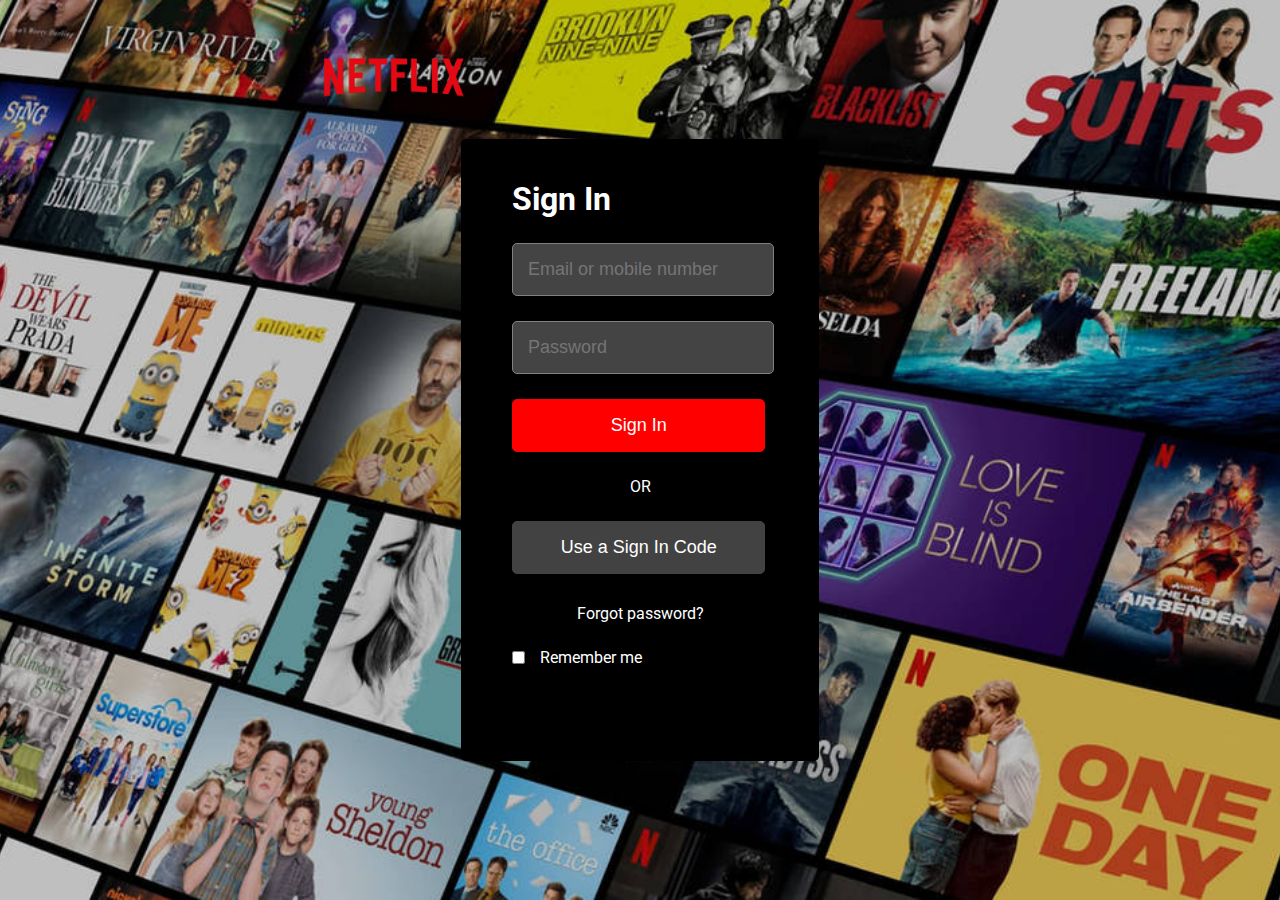
==== index.html @ c4706450 "Netflix Recreation for practice." ====
<!DOCTYPE html>
<html lang="en">
<head>
    <meta charset="UTF-8">
    <meta name="viewport" content="width=device-width, initial-scale=1.0">
    <link rel="stylesheet" href="style.css">
    <title>Netflix Login Recreation</title>
</head>
<body>
    <div class="logo-div">
        <img src="Netflix_Logo-removebg-preview.png" class="logo">
    </div>
    <div class="wrapper">
        <h1>Sign In</h1>

        <input type="text" required placeholder=
        "Email or mobile number" class="enter-info enter-mail">
        
        <input type="text" required placeholder=
        "Password" class="enter-info enter-password">

        <button class="sign-in-btn">Sign In</button>
        <p>OR</p>
        <button class="sign-in-with-code-btn">Use a Sign In Code</button>
        <div class="forgot-pswrd">
            <a href="" class="forgot-pswrd-btn">Forgot password?</a>
        </div>
        <div class="remember-me">
            <input type="checkbox" class="remember-me-btn"> Remember me
        </div>
        
    </div>
    <script src="script.js"></script>
</body>
</html>
---- style.css ----
@import url('https://fonts.googleapis.com/css2?family=Roboto:ital,wght@0,100..900;1,100..900&family=Ubuntu:ital,wght@0,300;0,400;0,500;0,700;1,300;1,400;1,500;1,700&display=swap');
*{
    margin: 0%;
    padding: 0%;
}
body{
    background: url(Netflix\ Image.jpg) no-repeat center center/cover;
    height: 100vh;
    background-color: black;
    color: white;
    display: flex;
    font-family: 'Roboto', sans-serif;
    justify-content: center;
}
button, input{
    border-radius: 5px;
    color: white;
}
.logo{
    position: absolute;
    left: 20%;
    top: 0%;
    width: 275px;
}
.wrapper{
    color: white;
    background-color: black;
    width: 20%;
    height: 60%;
    align-self: center;
    border: 1px solid transparent;
    border-radius: 5px;
    padding: 40px 50px;
}
.enter-info{
    padding: 15px;
    margin-top: 25px;
    font-size: 18px;
    width: 90%;
    background-color: rgb(68, 68, 68);
    border: 1px solid gray;
}
.sign-in-btn{
    padding: 15px;
    margin-top: 25px;
    font-size: 18px;
    width: 99%;
    color: white;
    background-color: red;
    border: 1px solid red;
}
p{
    text-align: center;
    margin: 25px 0px;
}
.sign-in-with-code-btn{
    padding: 15px;
    font-size: 18px;
    width: 99%;
    background-color: rgb(66, 66, 66);
    border: 1px solid rgb(66, 66, 66);
    color: white;
}
.forgot-pswrd a{
    color: white;
    text-decoration: none;
}
.forgot-pswrd a:hover{
    color: #7f7f7f;
    text-decoration: underline;
}
.forgot-pswrd{
    margin-top: 30px;
    display: flex;
    justify-content: center;
}
.remember-me{
    margin-top: 25px;
    display: flex;
    justify-content: space-between;

    width: 130px;
}
.remember-me-btn{
    background-color: black;
}
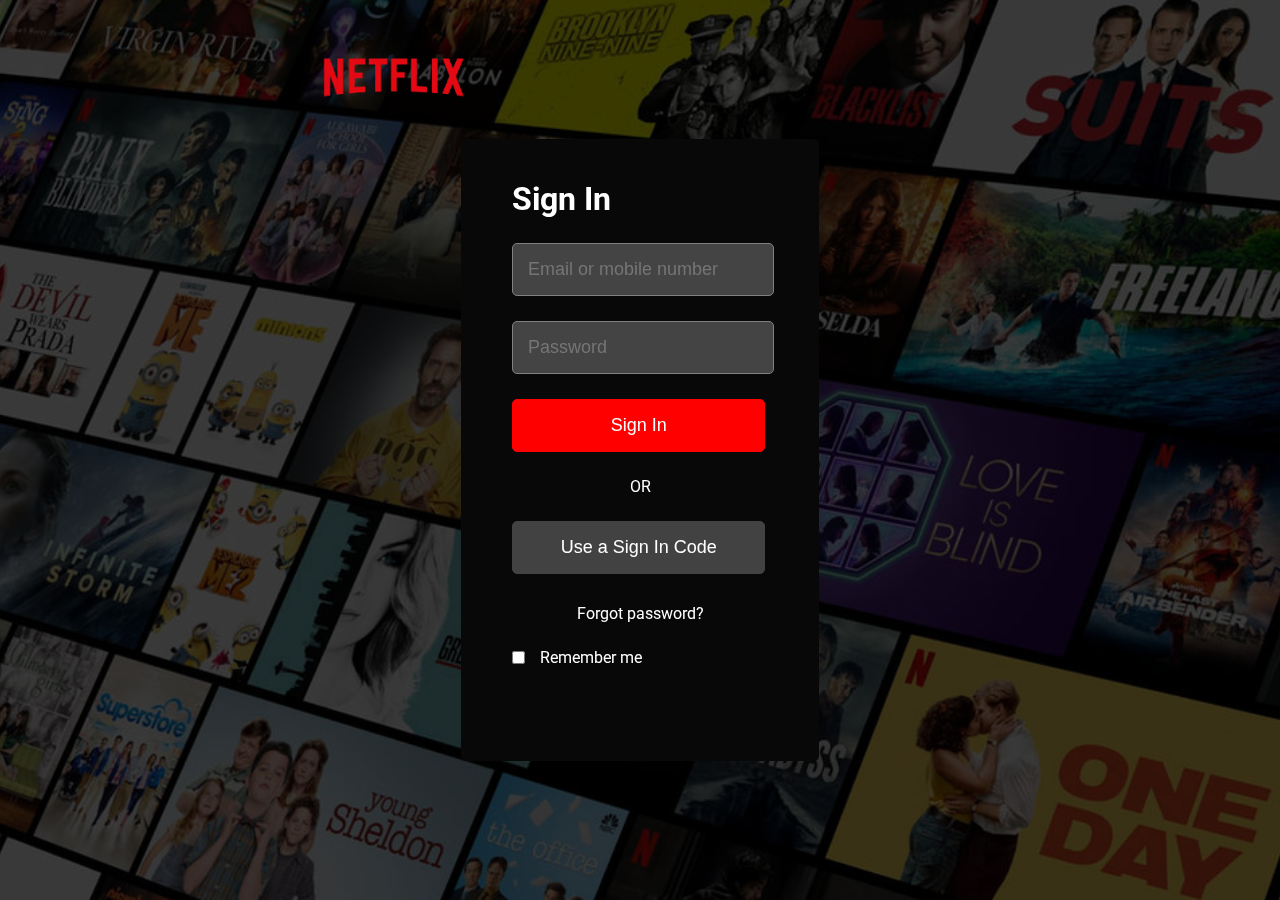
==== commit 9b7198b5: "This adds more styling" ====
--- a/index.html
+++ b/index.html
@@ -23,12 +23,12 @@
         <p>OR</p>
         <button class="sign-in-with-code-btn">Use a Sign In Code</button>
         <div class="forgot-pswrd">
-            <a href="" class="forgot-pswrd-btn">Forgot password?</a>
+            <a href="https://www.youtube.com/watch?v=dQw4w9WgXcQ" 
+            class="forgot-pswrd-btn">Forgot password?</a>
         </div>
         <div class="remember-me">
             <input type="checkbox" class="remember-me-btn"> Remember me
         </div>
-        
     </div>
     <script src="script.js"></script>
 </body>
--- a/style.css
+++ b/style.css
@@ -3,8 +3,10 @@
     margin: 0%;
     padding: 0%;
 }
+
 body{
     background: url(Netflix\ Image.jpg) no-repeat center center/cover;
+    backdrop-filter: brightness(0.3);
     height: 100vh;
     background-color: black;
     color: white;
@@ -24,7 +26,7 @@
 }
 .wrapper{
     color: white;
-    background-color: black;
+    background-color: rgb(8, 8, 8);
     width: 20%;
     height: 60%;
     align-self: center;
@@ -49,6 +51,12 @@
     background-color: red;
     border: 1px solid red;
 }
+.sign-in-btn:hover{
+    background-color: rgb(169, 22, 22);
+    border: 1px solid rgb(169, 22, 22);
+    transition: 0.25s;
+    cursor: pointer;
+}
 p{
     text-align: center;
     margin: 25px 0px;
@@ -60,6 +68,9 @@
     background-color: rgb(66, 66, 66);
     border: 1px solid rgb(66, 66, 66);
     color: white;
+}
+.sign-in-with-code-btn:hover{
+
 }
 .forgot-pswrd a{
     color: white;
